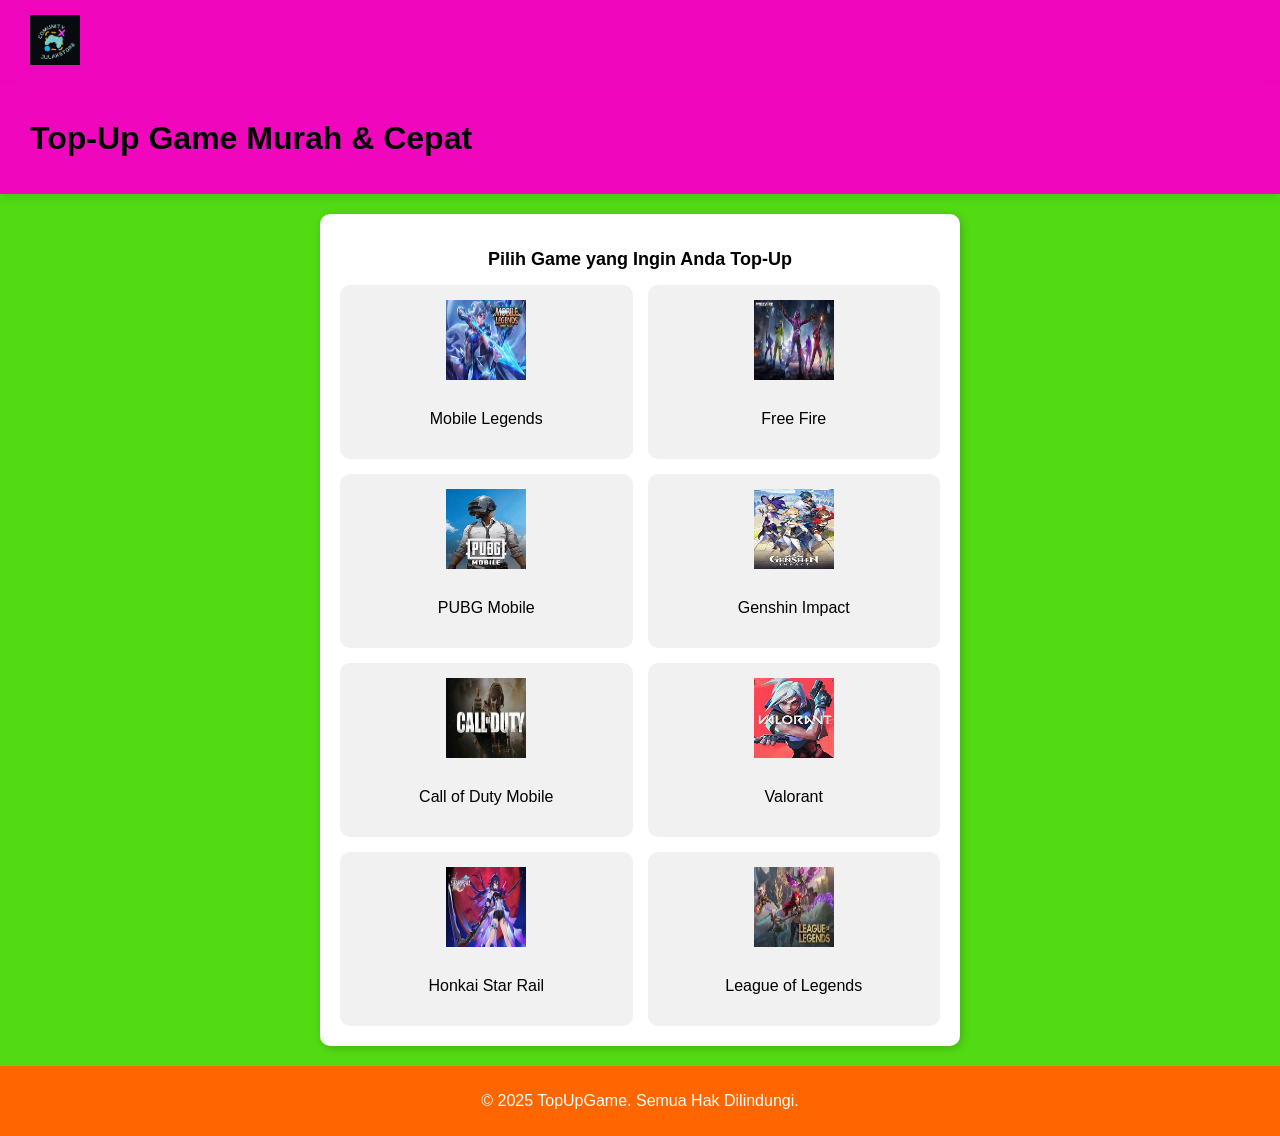
==== index.html @ 054243c3 "Add files via upload" ====
<!DOCTYPE html>
<html lang="id">
    <header>
        <div class="logo">
            <img src="logo.png" alt="Logo Topup Game">
        </div>
    </header>
<head>
    <meta charset="UTF-8">
    <meta name="viewport" content="width=device-width, initial-scale=1.0">
    <title>Ahmadstore</title>
    <link rel="stylesheet" href="style.css">
</head>
<body>
    <header>
        <h1>Top-Up Game Murah & Cepat</h1>
    </header>

    <section class="game-list">
        <h2>Pilih Game yang Ingin Anda Top-Up</h2>
        <div class="games">
            <div class="game-item" onclick="goToTopup('Mobile Legends')">
                <img src="mlbb.png" alt="Mobile Legends">
                <p>Mobile Legends</p>
            </div>
            <div class="game-item" onclick="goToTopup('Free Fire')">
                <img src="ff.png" alt="Free Fire">
                <p>Free Fire</p>
            </div>
            <div class="game-item" onclick="goToTopup('PUBG Mobile')">
                <img src="pubg.png" alt="PUBG Mobile">
                <p>PUBG Mobile</p>
            </div>
            <div class="game-item" onclick="goToTopup('Genshin Impact')">
                <img src="genshin.png" alt="Genshin Impact">
                <p>Genshin Impact</p>
            </div>
            <div class="game-item" onclick="goToTopup('Call of Duty Mobile')">
                <img src="codm.png" alt="Call of Duty Mobile">
                <p>Call of Duty Mobile</p>
            </div>
            <div class="game-item" onclick="goToTopup('Valorant')">
                <img src="valorant.png" alt="Valorant">
                <p>Valorant</p>
            </div>
            <div class="game-item" onclick="goToTopup('Honkai Star Rail')">
                <img src="hsr.png" alt="Honkai Star Rail">
                <p>Honkai Star Rail</p>
            </div>
            <div class="game-item" onclick="goToTopup('League of Legends')">
                <img src="lol.png" alt="League of Legends">
                <p>League of Legends</p>
            </div>
        </div>
    </section>

    <footer>
        <p>© 2025 TopUpGame. Semua Hak Dilindungi.</p>
    </footer>

    <script>
        function goToTopup(game) {
            window.location.href = `topup.html?game=${encodeURIComponent(game)}`;
        }
    </script>
</body>
</html>
---- style.css ----
body {
    font-family: Arial, sans-serif;
    text-align: center;
    background: #52db13;
    margin: 0;
}
header {
    display: flex;
    align-items: center;
    justify-content: space-between;
    padding: 15px 30px;
    background-color: #f007bd;
    box-shadow: 0px 4px 10px rgba(0, 0, 0, 0.1);
}

.logo img {
    height: 50px; /* Sesuaikan ukuran logo */
}

nav ul {
    list-style: none;
    display: flex;
    gap: 20px;
}

nav ul li a {
    text-decoration: none;
    color: #333;
    font-weight: bold;
}

.topup-container {
    width: 90%;
    max-width: 400px;
    margin: 20px auto;
    background: white;
    padding: 20px;
    border-radius: 10px;
    box-shadow: 2px 2px 10px rgba(0, 0, 0, 0.2);
}
h2 {
    font-size: 18px;
    margin-bottom: 10px;
}
input {
    width: 100%;
    padding: 10px;
    margin-bottom: 15px;
    border: 1px solid #ccc;
    border-radius: 5px;
}
.price-list {
    display: grid;
    grid-template-columns: repeat(2, 1fr);
    gap: 10px;
    margin-bottom: 15px;
}
.price-item {
    background: #e0e0e0;
    padding: 15px;
    border-radius: 5px;
    cursor: pointer;
}
.price-item:hover {
    background: #ff6600;
    color: white;
}
button {
    background: #28a745;
    color: white;
    padding: 10px;
    width: 100%;
    border: none;
    border-radius: 5px;
    cursor: pointer;
    font-size: 16px;
}
button:hover {
    background: #218838;
}
.back-link {
    display: block;
    margin-top: 20px;
    text-decoration: none;
    color: #007bff;
}

.game-list {
    width: 90%;
    max-width: 600px;
    margin: 20px auto;
    text-align: center;
    background: white;
    padding: 20px;
    border-radius: 10px;
    box-shadow: 2px 2px 10px rgba(0, 0, 0, 0.2);
}

.games {
    display: grid;
    grid-template-columns: repeat(2, 1fr);
    gap: 15px;
    margin-top: 15px;
}

.game-item {
    background: #f1f1f1;
    padding: 15px;
    border-radius: 10px;
    text-align: center;
    cursor: pointer;
    transition: 0.3s;
}

.game-item:hover {
    background: #ff6600;
    color: white;
}

.game-item img {
    width: 80px;
    height: 80px;
    margin-bottom: 10px;
}

footer {
    margin-top: 20px;
    padding: 10px;
    background: #ff6600;
    color: white;
    text-align: center;
}
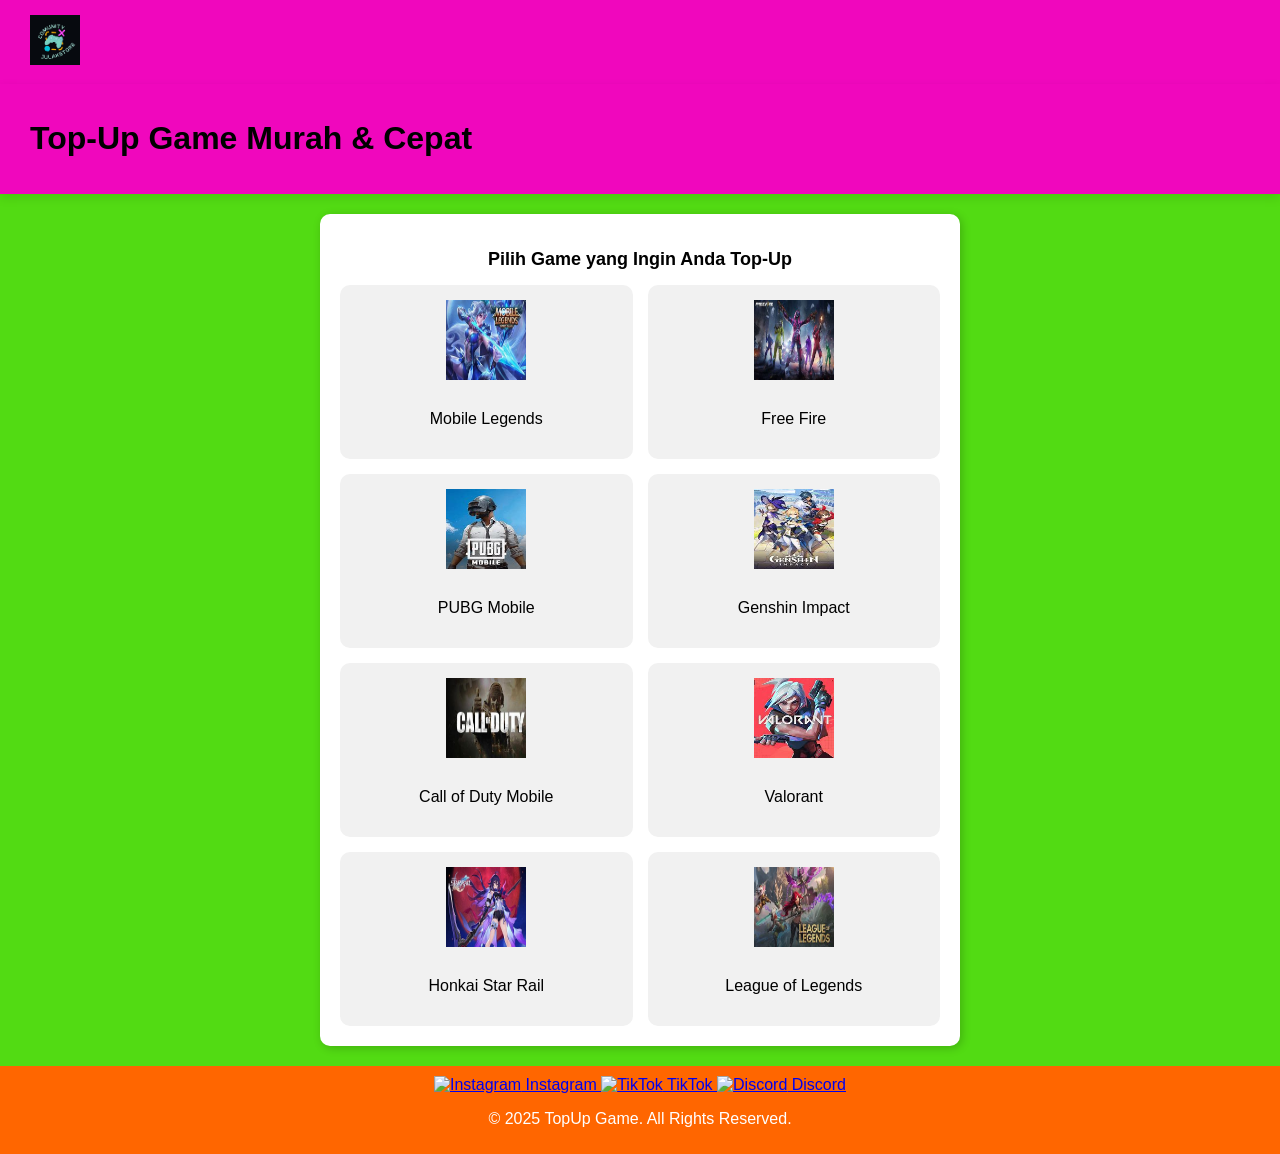
==== commit a0439185: "Update index.html" ====
--- a/index.html
+++ b/index.html
@@ -55,8 +55,19 @@
     </section>
 
     <footer>
-        <p>© 2025 TopUpGame. Semua Hak Dilindungi.</p>
-    </footer>
+    <div class="social-media">
+        <a href="https://www.instagram.com/ahmadstore2025?igsh=YnVyeGtobXNwcXZ5" target="_blank">
+            <img src="images/instagram.png" alt="Instagram"> Instagram
+        </a>
+        <a href="tiktok.com/@ahmad_amrullah12" target="_blank">
+            <img src="images/tiktok.png" alt="TikTok"> TikTok
+        </a>
+        <a href="https://discord.gg/xeNaHtEu" target="_blank">
+            <img src="images/discord.png" alt="Discord"> Discord
+        </a>
+    </div>
+    <p>© 2025 TopUp Game. All Rights Reserved.</p>
+</footer>
 
     <script>
         function goToTopup(game) {
@@ -64,4 +75,4 @@
         }
     </script>
 </body>
-</html>+</html>
